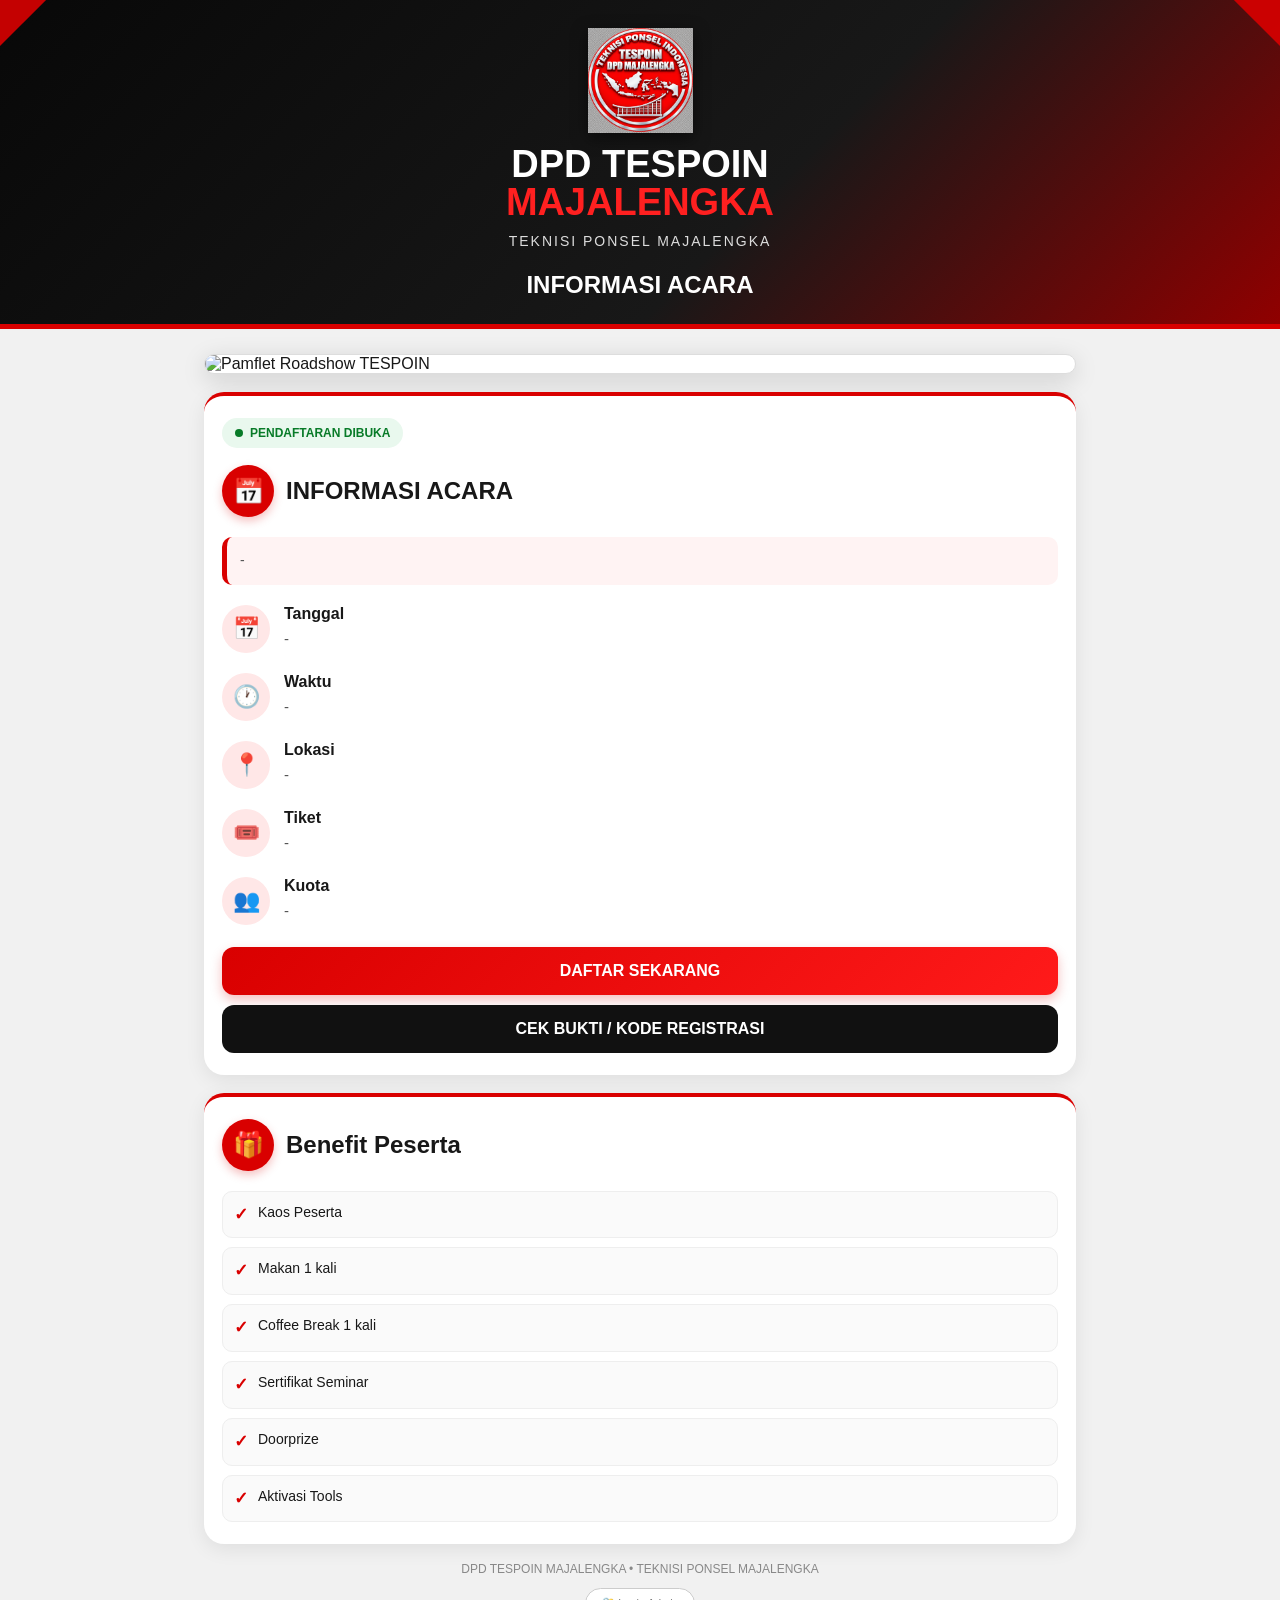
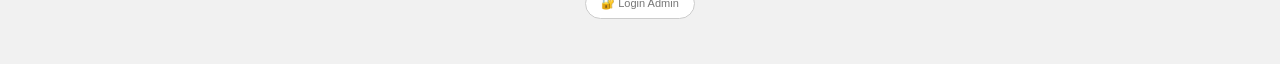
==== index.html @ fd35db68 "Add files via upload" ====
<!DOCTYPE html>
<html lang="id">
<head>
<meta charset="UTF-8">
<meta name="viewport" content="width=device-width,initial-scale=1.0">
<title>DPD TESPOIN MAJALENGKA</title>
<style>
:root{
  --merah:#d90000;
  --merah2:#ff1a1a;
  --merah-gelap:#a80000;
  --hitam:#111111;
  --putih:#ffffff;
  --abu:#f3f3f3;
  --abu2:#e5e5e5;
  --teks:#181818;
}
*{box-sizing:border-box;margin:0;padding:0}
body{font-family:Arial,Helvetica,sans-serif;background:#f1f1f1;color:var(--teks)}
.hero{
  background:linear-gradient(135deg,#080808 0%,#181818 60%,#900000 100%);
  color:#fff;text-align:center;padding:28px 15px 25px;position:relative;
  overflow:hidden;border-bottom:5px solid var(--merah);
}
.hero:before,.hero:after{
  content:"";position:absolute;width:150px;height:150px;background:var(--merah);
  opacity:.9;transform:rotate(45deg)
}
.hero:before{left:-115px;top:-95px}
.hero:after{right:-115px;top:-95px}
.hero-content{position:relative;z-index:2}
.logo{width:105px;height:105px;object-fit:contain;display:block;margin:auto;filter:drop-shadow(0 5px 8px rgba(0,0,0,.5))}
.nama{margin-top:12px;font-size:38px;font-weight:900;line-height:1}
.nama span{color:#ff2020}
.sub{margin-top:12px;font-size:14px;letter-spacing:2px;color:#ddd}
.hero-title{margin-top:22px;font-size:24px;font-weight:900;text-transform:uppercase}
.banner-wrap{max-width:900px;margin:20px auto 0;padding:0 14px}
.banner{background:#fff;border-radius:18px;overflow:hidden;box-shadow:0 6px 25px rgba(0,0,0,.15);border:1px solid #ddd}
.banner img{width:100%;height:auto;display:block}
.container{max-width:900px;margin:auto;padding:18px 14px 45px}
.card{background:#fff;border-radius:20px;padding:22px 18px;box-shadow:0 5px 20px rgba(0,0,0,.08);border-top:4px solid var(--merah)}
.status{display:inline-flex;align-items:center;gap:7px;padding:8px 13px;border-radius:30px;background:#e9f8ee;color:#087b28;font-size:12px;font-weight:900;margin-bottom:17px}
.status.tutup{background:#ffe3e3;color:#b00000}
.dot{width:8px;height:8px;border-radius:50%;background:currentColor}
.title{display:flex;align-items:center;gap:12px;margin-bottom:20px}
.icon-title{width:52px;height:52px;min-width:52px;border-radius:50%;background:var(--merah);color:#fff;display:flex;align-items:center;justify-content:center;font-size:25px;box-shadow:0 4px 10px rgba(217,0,0,.25)}
.title h2{font-size:24px;font-weight:900}
.desc{background:#fff3f3;border-left:5px solid var(--merah);border-radius:10px;padding:13px;margin-bottom:20px;color:#555;line-height:1.55;font-size:14px}
.item{display:flex;gap:14px;margin:20px 0}
.icon{width:48px;height:48px;min-width:48px;border-radius:50%;background:#ffe7e7;color:var(--merah);display:flex;align-items:center;justify-content:center;font-size:22px}
.label{font-size:16px;font-weight:800;margin-bottom:5px}
.value{font-size:15px;color:#555;line-height:1.5;word-break:break-word}
.btn{display:block;width:100%;padding:15px;margin-top:22px;border-radius:12px;text-align:center;text-decoration:none;font-weight:900;font-size:16px;background:linear-gradient(135deg,var(--merah),var(--merah2));color:#fff;box-shadow:0 5px 12px rgba(217,0,0,.25);transition:.2s}
.btn:hover{transform:translateY(-2px);box-shadow:0 7px 16px rgba(217,0,0,.35)}
.btn.dark{background:#111;color:#fff;margin-top:10px;box-shadow:none}
.btn.disabled{background:#ccc;color:#777;pointer-events:none;box-shadow:none}
.benefits{display:grid;gap:9px}
.benefit{display:flex;gap:10px;background:#fafafa;border:1px solid #eee;border-radius:10px;padding:11px;font-size:14px;line-height:1.4}
.benefit:hover{border-color:#ffb0b0;background:#fff7f7}
.check{color:var(--merah);font-weight:900;font-size:17px}
.footer{text-align:center;color:#888;font-size:12px;margin-top:18px}
.admin-login{
  display:inline-block;margin-top:12px;padding:8px 15px;border:1px solid #ccc;
  border-radius:20px;color:#777;background:#fff;text-decoration:none;font-size:11px;
}
.admin-login:hover{color:#d90000;border-color:#d90000}
@media(max-width:600px){
  .hero{padding:22px 12px 22px}.logo{width:90px;height:90px}.nama{font-size:29px}
  .sub{font-size:11px;letter-spacing:1.5px}.hero-title{font-size:20px;margin-top:18px}
  .banner-wrap{margin-top:14px;padding:0 10px}.banner{border-radius:14px}
  .container{padding:14px 10px 35px}.card{padding:18px 14px;border-radius:17px}
  .title h2{font-size:20px}.icon-title{width:46px;height:46px;min-width:46px;font-size:22px}
  .item{gap:11px;margin:17px 0}.icon{width:44px;height:44px;min-width:44px;font-size:20px}
  .label{font-size:15px}.value{font-size:14px}.btn{font-size:15px;padding:14px}
}
@media(min-width:601px){.banner-wrap{margin-top:25px}.banner{border-radius:20px}}
@media(max-width:360px){
  .nama{font-size:25px}.title h2{font-size:18px}.item{gap:9px}.value{font-size:13px}
}
</style>
</head>

<body>

<header class="hero">
  <div class="hero-content">
    <img src="logoteknisi.png" class="logo" alt="Logo TESPOIN">
    <div class="nama">DPD TESPOIN<br><span>MAJALENGKA</span></div>
    <div class="sub">TEKNISI PONSEL MAJALENGKA</div>
    <div class="hero-title">INFORMASI ACARA</div>
  </div>
</header>

<div class="banner-wrap">
  <div class="banner">
    <img src="poster-roadshow.jpg" alt="Pamflet Roadshow TESPOIN">
  </div>
</div>

<main class="container">

<section class="card">

  <div id="status" class="status">
    <span class="dot"></span>
    <span id="statusText">PENDAFTARAN DIBUKA</span>
  </div>

  <div class="title">
    <div class="icon-title">📅</div>
    <h2 id="judulAcara">INFORMASI ACARA</h2>
  </div>

  <div id="deskripsi" class="desc">
    -
  </div>

  <div class="item">
    <div class="icon">📅</div>
    <div><div class="label">Tanggal</div><div id="tanggal" class="value">-</div></div>
  </div>

  <div class="item">
    <div class="icon">🕐</div>
    <div><div class="label">Waktu</div><div id="waktu" class="value">-</div></div>
  </div>

  <div class="item">
    <div class="icon">📍</div>
    <div><div class="label">Lokasi</div><div id="lokasi" class="value">-</div></div>
  </div>

  <div class="item">
    <div class="icon">🎟️</div>
    <div><div class="label">Tiket</div><div id="harga" class="value">-</div></div>
  </div>

  <div class="item">
    <div class="icon">👥</div>
    <div><div class="label">Kuota</div><div id="kuota" class="value">-</div></div>
  </div>

  <a href="registrasi.html" id="btnDaftar" class="btn">DAFTAR SEKARANG</a>
  <a href="bukti.html" class="btn dark">CEK BUKTI / KODE REGISTRASI</a>

</section>

<section class="card" style="margin-top:18px">
  <div class="title">
    <div class="icon-title">🎁</div>
    <h2>Benefit Peserta</h2>
  </div>

  <div id="benefit" class="benefits">
    <div class="benefit"><span class="check">✓</span><span>Kaos Peserta</span></div>
    <div class="benefit"><span class="check">✓</span><span>Makan 1 kali</span></div>
    <div class="benefit"><span class="check">✓</span><span>Coffee Break 1 kali</span></div>
    <div class="benefit"><span class="check">✓</span><span>Sertifikat Seminar</span></div>
    <div class="benefit"><span class="check">✓</span><span>Doorprize</span></div>
    <div class="benefit"><span class="check">✓</span><span>Aktivasi Tools</span></div>
  </div>
</section>

<footer class="footer">
  DPD TESPOIN MAJALENGKA • TEKNISI PONSEL MAJALENGKA
  <br>
  <a href="login.html" class="admin-login">🔐 Login Admin</a>
</footer>

</main>

<script>
const API_URL='https://script.google.com/macros/s/AKfycbxPM09axMCDYVMpMjGya5aoCDIhcs5MrcdeP0AlGB2BSzH8a2NigppNmAjV3lSH0-XH/exec';

function rupiah(v){
  const n=Number(String(v??'').replace(/[^\d]/g,''))||0;
  return 'Rp '+n.toLocaleString('id-ID');
}
function fmtDate(v){
  if(!v)return '-';
  const s=String(v);
  if(/^\d{4}-\d{2}-\d{2}$/.test(s)){
    const [y,m,d]=s.split('-');
    return d+'/'+m+'/'+y;
  }
  return s;
}
function escapeHtml(s){
  return String(s??'').replace(/[&<>"']/g,m=>({'&':'&amp;','<':'&lt;','>':'&gt;','"':'&quot;',"'":'&#039;'}[m]));
}
function tampilkanPengaturan(data){
  if(!data)return;
  document.getElementById('judulAcara').textContent=data.judul||'INFORMASI ACARA';
  document.getElementById('deskripsi').textContent=data.deskripsi||'-';
  document.getElementById('tanggal').textContent=fmtDate(data.tanggalAcara||data.tanggal);
  document.getElementById('waktu').textContent=data.waktu||'-';
  document.getElementById('lokasi').textContent=data.lokasi||'-';

  const harga=[];
  if(Number(data.tier1Harga)>0) harga.push('TIER 1: '+rupiah(data.tier1Harga)+' ('+fmtDate(data.tier1Mulai)+' - '+fmtDate(data.tier1Selesai)+')');
  if(Number(data.tier2Harga)>0) harga.push('TIER 2: '+rupiah(data.tier2Harga)+' ('+fmtDate(data.tier2Mulai)+' - '+fmtDate(data.tier2Selesai)+')');
  if(Number(data.tier3Harga)>0) harga.push('TIER 3: '+rupiah(data.tier3Harga)+' ('+fmtDate(data.tier3Mulai)+' - '+fmtDate(data.tier3Selesai)+')');
  if(Number(data.codHarga)>0) harga.push('COD HARI ACARA: '+rupiah(data.codHarga));
  document.getElementById('harga').innerHTML=harga.length?harga.map(escapeHtml).join('<br>'):'-';

  const q=document.getElementById('kuota');
  if(q) q.parentElement.style.display='none';

  const box=document.getElementById('benefit');
  const items=String(data.benefit||'').split(/[,;\n]+/).map(x=>x.trim()).filter(Boolean);
  box.innerHTML=items.length?items.map(x=>'<div class="benefit"><span class="check">✓</span><span>'+escapeHtml(x)+'</span></div>').join(''):'<div class="benefit"><span class="check">-</span><span>Benefit belum diatur.</span></div>';

  const status=String(data.statusPendaftaran||'DIBUKA').toUpperCase();
  const badge=document.getElementById('status'), text=document.getElementById('statusText'), btn=document.getElementById('btnDaftar');
  if(status==='DITUTUP'){
    badge.classList.add('tutup');text.textContent='PENDAFTARAN DITUTUP';btn.classList.add('disabled');btn.textContent='PENDAFTARAN DITUTUP';
  }else{
    badge.classList.remove('tutup');text.textContent='PENDAFTARAN DIBUKA';btn.classList.remove('disabled');btn.textContent='DAFTAR SEKARANG';
  }
}
async function loadPengaturan(){
  try{
    const r=await fetch(API_URL+'?action=pengaturan&_='+Date.now(),{cache:'no-store'});
    const d=await r.json();
    if(d.ok)tampilkanPengaturan(d.pengaturan||{});
  }catch(e){console.error('Pengaturan:',e);}
}
loadPengaturan();
</script>

</body>
</html>
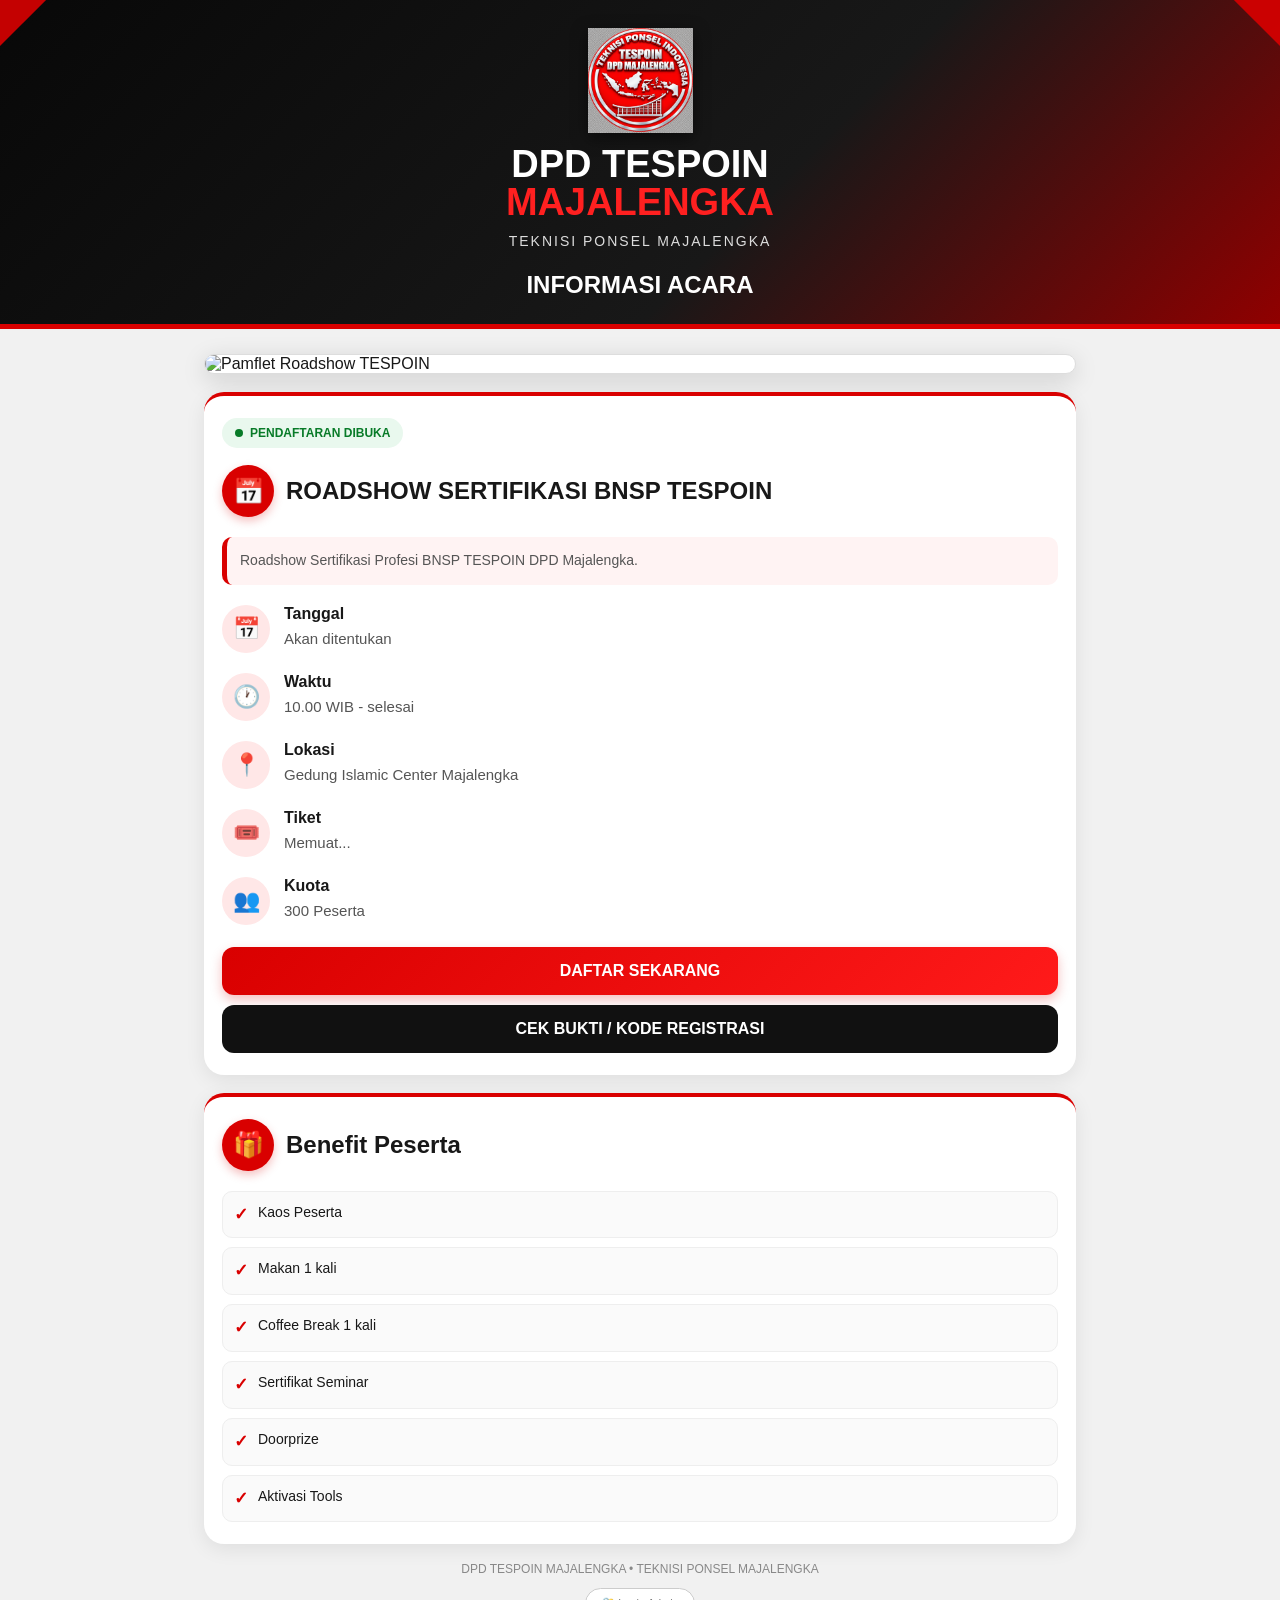
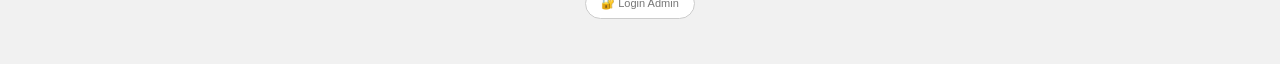
==== commit 6e0877e3: "Add files via upload" ====
--- a/index.html
+++ b/index.html
@@ -108,36 +108,36 @@
 
   <div class="title">
     <div class="icon-title">📅</div>
-    <h2 id="judulAcara">INFORMASI ACARA</h2>
+    <h2 id="judulAcara">ROADSHOW SERTIFIKASI BNSP TESPOIN</h2>
   </div>
 
   <div id="deskripsi" class="desc">
-    -
+    Roadshow Sertifikasi Profesi BNSP TESPOIN DPD Majalengka.
   </div>
 
   <div class="item">
     <div class="icon">📅</div>
-    <div><div class="label">Tanggal</div><div id="tanggal" class="value">-</div></div>
+    <div><div class="label">Tanggal</div><div id="tanggal" class="value">Akan ditentukan</div></div>
   </div>
 
   <div class="item">
     <div class="icon">🕐</div>
-    <div><div class="label">Waktu</div><div id="waktu" class="value">-</div></div>
+    <div><div class="label">Waktu</div><div id="waktu" class="value">10.00 WIB - selesai</div></div>
   </div>
 
   <div class="item">
     <div class="icon">📍</div>
-    <div><div class="label">Lokasi</div><div id="lokasi" class="value">-</div></div>
+    <div><div class="label">Lokasi</div><div id="lokasi" class="value">Gedung Islamic Center Majalengka</div></div>
   </div>
 
   <div class="item">
     <div class="icon">🎟️</div>
-    <div><div class="label">Tiket</div><div id="harga" class="value">-</div></div>
+    <div><div class="label">Tiket</div><div id="harga" class="value">Memuat...</div></div>
   </div>
 
   <div class="item">
     <div class="icon">👥</div>
-    <div><div class="label">Kuota</div><div id="kuota" class="value">-</div></div>
+    <div><div class="label">Kuota</div><div id="kuota" class="value">300 Peserta</div></div>
   </div>
 
   <a href="registrasi.html" id="btnDaftar" class="btn">DAFTAR SEKARANG</a>
@@ -170,62 +170,77 @@
 </main>
 
 <script>
-const API_URL='https://script.google.com/macros/s/AKfycbxPM09axMCDYVMpMjGya5aoCDIhcs5MrcdeP0AlGB2BSzH8a2NigppNmAjV3lSH0-XH/exec';
-
-function rupiah(v){
-  const n=Number(String(v??'').replace(/[^\d]/g,''))||0;
-  return 'Rp '+n.toLocaleString('id-ID');
-}
-function fmtDate(v){
-  if(!v)return '-';
-  const s=String(v);
-  if(/^\d{4}-\d{2}-\d{2}$/.test(s)){
-    const [y,m,d]=s.split('-');
-    return d+'/'+m+'/'+y;
+function tampilkanPengaturan(data){
+  if(!data) return;
+
+  document.getElementById('judulAcara').textContent =
+    data.judulAcara || 'INFORMASI ACARA';
+
+  document.getElementById('deskripsi').textContent =
+    data.deskripsi || '';
+
+  document.getElementById('tanggal').textContent =
+    data.tanggal || '-';
+
+  document.getElementById('waktu').textContent =
+    data.waktu || '-';
+
+  document.getElementById('lokasi').textContent =
+    data.lokasi || '-';
+
+  if(data.hargaTiket !== undefined && data.hargaTiket !== null && data.hargaTiket !== ''){
+    const n = Number(String(data.hargaTiket).replace(/[^0-9]/g,''));
+    document.getElementById('harga').textContent =
+      n ? 'Rp ' + n.toLocaleString('id-ID') : '-';
+  }else{
+    document.getElementById('harga').textContent = '-';
   }
-  return s;
-}
+
+  document.getElementById('kuota').textContent =
+    data.kuota || '-';
+
+  const box = document.getElementById('benefit');
+
+  const items = String(data.benefit || '')
+    .split(/[,;\n]+/)
+    .map(x => x.trim())
+    .filter(Boolean);
+
+  if(items.length){
+    box.innerHTML = items.map(x => `
+      <div class="benefit">
+        <span class="check">✓</span>
+        <span>${escapeHtml(x)}</span>
+      </div>
+    `).join('');
+  }
+
+  const status = String(data.statusPendaftaran || 'DIBUKA').toUpperCase();
+  const badge = document.getElementById('status');
+  const text = document.getElementById('statusText');
+  const btn = document.getElementById('btnDaftar');
+
+  if(status === 'DITUTUP'){
+    badge.classList.add('tutup');
+    text.textContent = 'PENDAFTARAN DITUTUP';
+    btn.classList.add('disabled');
+    btn.textContent = 'PENDAFTARAN DITUTUP';
+  }else{
+    badge.classList.remove('tutup');
+    text.textContent = 'PENDAFTARAN DIBUKA';
+    btn.classList.remove('disabled');
+    btn.textContent = 'DAFTAR SEKARANG';
+  }
+}
+
 function escapeHtml(s){
-  return String(s??'').replace(/[&<>"']/g,m=>({'&':'&amp;','<':'&lt;','>':'&gt;','"':'&quot;',"'":'&#039;'}[m]));
-}
-function tampilkanPengaturan(data){
-  if(!data)return;
-  document.getElementById('judulAcara').textContent=data.judul||'INFORMASI ACARA';
-  document.getElementById('deskripsi').textContent=data.deskripsi||'-';
-  document.getElementById('tanggal').textContent=fmtDate(data.tanggalAcara||data.tanggal);
-  document.getElementById('waktu').textContent=data.waktu||'-';
-  document.getElementById('lokasi').textContent=data.lokasi||'-';
-
-  const harga=[];
-  if(Number(data.tier1Harga)>0) harga.push('TIER 1: '+rupiah(data.tier1Harga)+' ('+fmtDate(data.tier1Mulai)+' - '+fmtDate(data.tier1Selesai)+')');
-  if(Number(data.tier2Harga)>0) harga.push('TIER 2: '+rupiah(data.tier2Harga)+' ('+fmtDate(data.tier2Mulai)+' - '+fmtDate(data.tier2Selesai)+')');
-  if(Number(data.tier3Harga)>0) harga.push('TIER 3: '+rupiah(data.tier3Harga)+' ('+fmtDate(data.tier3Mulai)+' - '+fmtDate(data.tier3Selesai)+')');
-  if(Number(data.codHarga)>0) harga.push('COD HARI ACARA: '+rupiah(data.codHarga));
-  document.getElementById('harga').innerHTML=harga.length?harga.map(escapeHtml).join('<br>'):'-';
-
-  const q=document.getElementById('kuota');
-  if(q) q.parentElement.style.display='none';
-
-  const box=document.getElementById('benefit');
-  const items=String(data.benefit||'').split(/[,;\n]+/).map(x=>x.trim()).filter(Boolean);
-  box.innerHTML=items.length?items.map(x=>'<div class="benefit"><span class="check">✓</span><span>'+escapeHtml(x)+'</span></div>').join(''):'<div class="benefit"><span class="check">-</span><span>Benefit belum diatur.</span></div>';
-
-  const status=String(data.statusPendaftaran||'DIBUKA').toUpperCase();
-  const badge=document.getElementById('status'), text=document.getElementById('statusText'), btn=document.getElementById('btnDaftar');
-  if(status==='DITUTUP'){
-    badge.classList.add('tutup');text.textContent='PENDAFTARAN DITUTUP';btn.classList.add('disabled');btn.textContent='PENDAFTARAN DITUTUP';
-  }else{
-    badge.classList.remove('tutup');text.textContent='PENDAFTARAN DIBUKA';btn.classList.remove('disabled');btn.textContent='DAFTAR SEKARANG';
-  }
-}
-async function loadPengaturan(){
-  try{
-    const r=await fetch(API_URL+'?action=pengaturan&_='+Date.now(),{cache:'no-store'});
-    const d=await r.json();
-    if(d.ok)tampilkanPengaturan(d.pengaturan||{});
-  }catch(e){console.error('Pengaturan:',e);}
-}
-loadPengaturan();
+  return String(s)
+    .replace(/&/g,'&amp;')
+    .replace(/</g,'&lt;')
+    .replace(/>/g,'&gt;')
+    .replace(/"/g,'&quot;')
+    .replace(/'/g,'&#039;');
+}
 </script>
 
 </body>
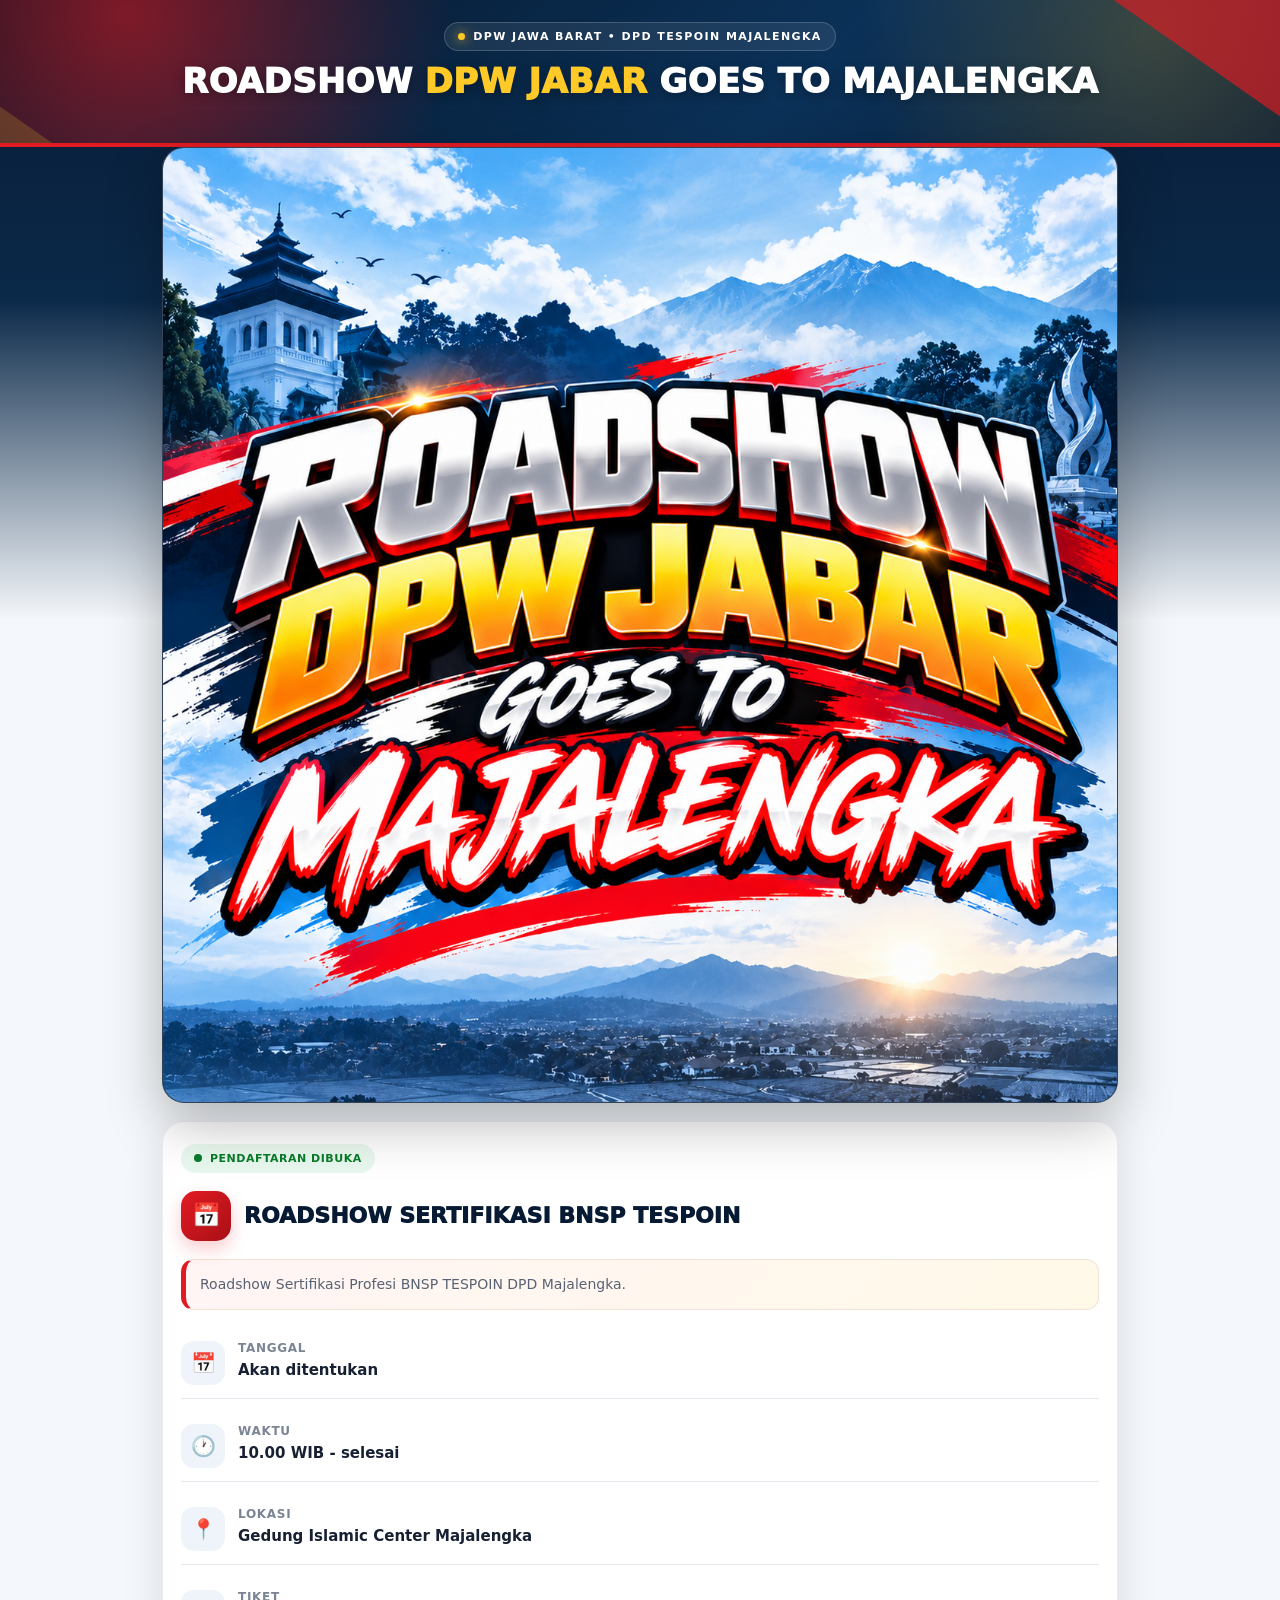
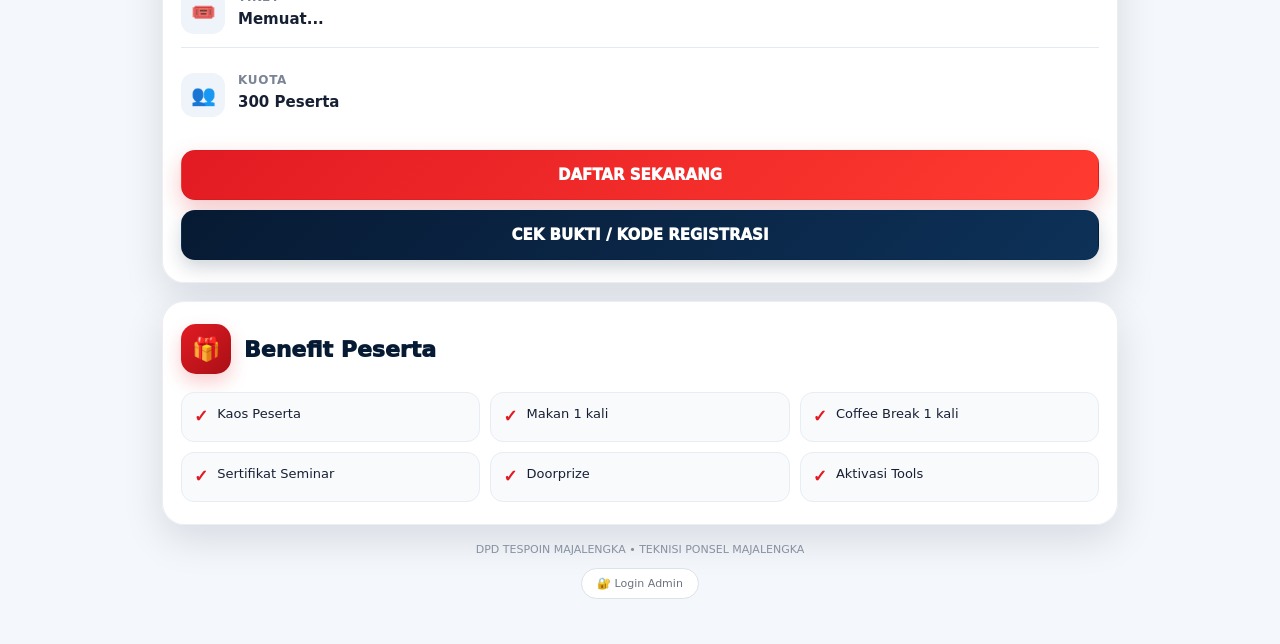
==== commit 20aef8eb: "Update index.html" ====
--- a/index.html
+++ b/index.html
@@ -6,76 +6,150 @@
 <title>DPD TESPOIN MAJALENGKA</title>
 <style>
 :root{
-  --merah:#d90000;
-  --merah2:#ff1a1a;
-  --merah-gelap:#a80000;
-  --hitam:#111111;
-  --putih:#ffffff;
-  --abu:#f3f3f3;
-  --abu2:#e5e5e5;
-  --teks:#181818;
+  --navy:#071a33;
+  --navy2:#0d3158;
+  --red:#e21b23;
+  --red2:#ff3b30;
+  --gold:#ffca28;
+  --gold2:#ff9800;
+  --white:#fff;
+  --soft:#f4f7fb;
+  --text:#172033;
+  --muted:#667085;
+  --line:#e5eaf1;
+  --shadow:0 14px 40px rgba(7,26,51,.12);
 }
 *{box-sizing:border-box;margin:0;padding:0}
-body{font-family:Arial,Helvetica,sans-serif;background:#f1f1f1;color:var(--teks)}
+html{scroll-behavior:smooth}
+body{
+  font-family:Inter,system-ui,-apple-system,BlinkMacSystemFont,"Segoe UI",Arial,sans-serif;
+  background:linear-gradient(180deg,#071a33 0,#0b2949 300px,#f4f7fb 620px);
+  color:var(--text);min-height:100vh
+}
 .hero{
-  background:linear-gradient(135deg,#080808 0%,#181818 60%,#900000 100%);
-  color:#fff;text-align:center;padding:28px 15px 25px;position:relative;
-  overflow:hidden;border-bottom:5px solid var(--merah);
+  position:relative;overflow:hidden;color:#fff;
+  padding:22px 14px 28px;
+  background:
+    radial-gradient(circle at 10% 10%,rgba(226,27,35,.55),transparent 28%),
+    radial-gradient(circle at 90% 20%,rgba(255,202,40,.20),transparent 25%),
+    linear-gradient(135deg,#041426,#0b3158 62%,#081d38);
+  border-bottom:4px solid var(--red);
 }
 .hero:before,.hero:after{
-  content:"";position:absolute;width:150px;height:150px;background:var(--merah);
-  opacity:.9;transform:rotate(45deg)
-}
-.hero:before{left:-115px;top:-95px}
-.hero:after{right:-115px;top:-95px}
-.hero-content{position:relative;z-index:2}
-.logo{width:105px;height:105px;object-fit:contain;display:block;margin:auto;filter:drop-shadow(0 5px 8px rgba(0,0,0,.5))}
-.nama{margin-top:12px;font-size:38px;font-weight:900;line-height:1}
-.nama span{color:#ff2020}
-.sub{margin-top:12px;font-size:14px;letter-spacing:2px;color:#ddd}
-.hero-title{margin-top:22px;font-size:24px;font-weight:900;text-transform:uppercase}
-.banner-wrap{max-width:900px;margin:20px auto 0;padding:0 14px}
-.banner{background:#fff;border-radius:18px;overflow:hidden;box-shadow:0 6px 25px rgba(0,0,0,.15);border:1px solid #ddd}
+  content:"";position:absolute;pointer-events:none;opacity:.65
+}
+.hero:before{
+  width:240px;height:240px;right:-120px;top:-150px;
+  background:var(--red);transform:rotate(35deg)
+}
+.hero:after{
+  width:190px;height:190px;left:-130px;bottom:-150px;
+  background:var(--gold);transform:rotate(35deg);opacity:.18
+}
+.hero-content{position:relative;z-index:2;max-width:980px;margin:auto;text-align:center}
+.hero-label{
+  display:inline-flex;align-items:center;gap:8px;
+  padding:7px 13px;border:1px solid rgba(255,255,255,.18);
+  border-radius:999px;background:rgba(255,255,255,.08);
+  font-size:11px;font-weight:800;letter-spacing:1.4px;
+  text-transform:uppercase;margin-bottom:13px
+}
+.hero-label span{width:7px;height:7px;border-radius:50%;background:var(--gold);box-shadow:0 0 12px var(--gold)}
+.hero-title{
+  font-size:clamp(22px,4vw,34px);font-weight:950;
+  text-transform:uppercase;letter-spacing:.3px;line-height:1.05;
+  margin:0 0 15px;text-shadow:0 3px 12px rgba(0,0,0,.3)
+}
+.hero-title span{color:var(--gold)}
+.banner-wrap{max-width:980px;margin:0 auto;padding:0 12px;position:relative;z-index:5}
+.banner{
+  background:#071a33;border-radius:22px;overflow:hidden;
+  border:1px solid rgba(255,255,255,.18);
+  box-shadow:0 20px 55px rgba(0,0,0,.28)
+}
 .banner img{width:100%;height:auto;display:block}
-.container{max-width:900px;margin:auto;padding:18px 14px 45px}
-.card{background:#fff;border-radius:20px;padding:22px 18px;box-shadow:0 5px 20px rgba(0,0,0,.08);border-top:4px solid var(--merah)}
-.status{display:inline-flex;align-items:center;gap:7px;padding:8px 13px;border-radius:30px;background:#e9f8ee;color:#087b28;font-size:12px;font-weight:900;margin-bottom:17px}
-.status.tutup{background:#ffe3e3;color:#b00000}
+.container{max-width:980px;margin:auto;padding:18px 12px 45px}
+.card{
+  background:rgba(255,255,255,.97);border-radius:22px;padding:22px 18px;
+  box-shadow:var(--shadow);border:1px solid rgba(7,26,51,.07);
+  margin-bottom:18px;overflow:hidden
+}
+.status{
+  display:inline-flex;align-items:center;gap:8px;padding:8px 13px;
+  border-radius:999px;background:#e9f8ee;color:#087b28;
+  font-size:11px;font-weight:900;letter-spacing:.5px;margin-bottom:18px
+}
+.status.tutup{background:#ffe8e8;color:#b00000}
 .dot{width:8px;height:8px;border-radius:50%;background:currentColor}
-.title{display:flex;align-items:center;gap:12px;margin-bottom:20px}
-.icon-title{width:52px;height:52px;min-width:52px;border-radius:50%;background:var(--merah);color:#fff;display:flex;align-items:center;justify-content:center;font-size:25px;box-shadow:0 4px 10px rgba(217,0,0,.25)}
-.title h2{font-size:24px;font-weight:900}
-.desc{background:#fff3f3;border-left:5px solid var(--merah);border-radius:10px;padding:13px;margin-bottom:20px;color:#555;line-height:1.55;font-size:14px}
-.item{display:flex;gap:14px;margin:20px 0}
-.icon{width:48px;height:48px;min-width:48px;border-radius:50%;background:#ffe7e7;color:var(--merah);display:flex;align-items:center;justify-content:center;font-size:22px}
-.label{font-size:16px;font-weight:800;margin-bottom:5px}
-.value{font-size:15px;color:#555;line-height:1.5;word-break:break-word}
-.btn{display:block;width:100%;padding:15px;margin-top:22px;border-radius:12px;text-align:center;text-decoration:none;font-weight:900;font-size:16px;background:linear-gradient(135deg,var(--merah),var(--merah2));color:#fff;box-shadow:0 5px 12px rgba(217,0,0,.25);transition:.2s}
-.btn:hover{transform:translateY(-2px);box-shadow:0 7px 16px rgba(217,0,0,.35)}
-.btn.dark{background:#111;color:#fff;margin-top:10px;box-shadow:none}
-.btn.disabled{background:#ccc;color:#777;pointer-events:none;box-shadow:none}
-.benefits{display:grid;gap:9px}
-.benefit{display:flex;gap:10px;background:#fafafa;border:1px solid #eee;border-radius:10px;padding:11px;font-size:14px;line-height:1.4}
-.benefit:hover{border-color:#ffb0b0;background:#fff7f7}
-.check{color:var(--merah);font-weight:900;font-size:17px}
-.footer{text-align:center;color:#888;font-size:12px;margin-top:18px}
+.title{display:flex;align-items:center;gap:13px;margin-bottom:18px}
+.icon-title{
+  width:50px;height:50px;min-width:50px;border-radius:15px;
+  background:linear-gradient(135deg,var(--red),#a90f16);color:#fff;
+  display:flex;align-items:center;justify-content:center;font-size:23px;
+  box-shadow:0 8px 18px rgba(226,27,35,.22)
+}
+.title h2{font-size:22px;font-weight:950;line-height:1.15;color:var(--navy)}
+.desc{
+  background:linear-gradient(135deg,#fff5f5,#fff9e8);
+  border:1px solid #f2e1d5;border-left:5px solid var(--red);
+  border-radius:13px;padding:14px;margin-bottom:18px;
+  color:#596273;line-height:1.55;font-size:14px
+}
+.item{
+  display:flex;gap:13px;margin:12px 0;padding:13px 0;
+  border-bottom:1px solid var(--line)
+}
+.item:last-of-type{border-bottom:0}
+.icon{
+  width:44px;height:44px;min-width:44px;border-radius:13px;
+  background:#eef4fa;color:var(--navy2);display:flex;
+  align-items:center;justify-content:center;font-size:20px
+}
+.label{font-size:12px;font-weight:800;text-transform:uppercase;letter-spacing:.7px;color:#7a8494;margin-bottom:4px}
+.value{font-size:15px;color:var(--text);font-weight:650;line-height:1.5;word-break:break-word}
+.btn{
+  display:block;width:100%;padding:15px;margin-top:20px;border-radius:14px;
+  text-align:center;text-decoration:none;font-weight:950;font-size:15px;
+  background:linear-gradient(135deg,var(--red),var(--red2));color:#fff;
+  box-shadow:0 9px 22px rgba(226,27,35,.25);transition:.2s;
+  border:1px solid rgba(0,0,0,.05)
+}
+.btn:hover{transform:translateY(-2px);box-shadow:0 13px 28px rgba(226,27,35,.3)}
+.btn.dark{
+  background:linear-gradient(135deg,var(--navy),var(--navy2));
+  color:#fff;margin-top:10px;box-shadow:0 8px 18px rgba(7,26,51,.18)
+}
+.btn.disabled{background:#d8dde5;color:#7b8492;pointer-events:none;box-shadow:none}
+.benefits{display:grid;grid-template-columns:repeat(2,minmax(0,1fr));gap:10px}
+.benefit{
+  display:flex;align-items:flex-start;gap:9px;
+  background:#f8fafc;border:1px solid #e8edf3;border-radius:13px;
+  padding:12px;font-size:13px;line-height:1.4;transition:.2s
+}
+.benefit:hover{border-color:#f0b9bd;background:#fff7f7;transform:translateY(-1px)}
+.check{color:var(--red);font-weight:950;font-size:17px}
+.footer{text-align:center;color:#8791a1;font-size:11px;margin-top:6px}
 .admin-login{
-  display:inline-block;margin-top:12px;padding:8px 15px;border:1px solid #ccc;
-  border-radius:20px;color:#777;background:#fff;text-decoration:none;font-size:11px;
-}
-.admin-login:hover{color:#d90000;border-color:#d90000}
+  display:inline-block;margin-top:12px;padding:8px 15px;border:1px solid #dce2ea;
+  border-radius:999px;color:#6b7280;background:#fff;text-decoration:none;font-size:11px
+}
+.admin-login:hover{color:var(--red);border-color:#e9a1a5}
 @media(max-width:600px){
-  .hero{padding:22px 12px 22px}.logo{width:90px;height:90px}.nama{font-size:29px}
-  .sub{font-size:11px;letter-spacing:1.5px}.hero-title{font-size:20px;margin-top:18px}
-  .banner-wrap{margin-top:14px;padding:0 10px}.banner{border-radius:14px}
-  .container{padding:14px 10px 35px}.card{padding:18px 14px;border-radius:17px}
-  .title h2{font-size:20px}.icon-title{width:46px;height:46px;min-width:46px;font-size:22px}
-  .item{gap:11px;margin:17px 0}.icon{width:44px;height:44px;min-width:44px;font-size:20px}
-  .label{font-size:15px}.value{font-size:14px}.btn{font-size:15px;padding:14px}
-}
-@media(min-width:601px){.banner-wrap{margin-top:25px}.banner{border-radius:20px}}
-@media(max-width:360px){
-  .nama{font-size:25px}.title h2{font-size:18px}.item{gap:9px}.value{font-size:13px}
+  .hero{padding:18px 10px 23px}
+  .hero-label{font-size:9px;letter-spacing:1px}
+  .hero-title{font-size:22px}
+  .banner-wrap{padding:0 9px}
+  .banner{border-radius:17px}
+  .container{padding:14px 9px 34px}
+  .card{padding:18px 14px;border-radius:18px}
+  .title h2{font-size:19px}
+  .icon-title{width:45px;height:45px;min-width:45px;font-size:20px;border-radius:13px}
+  .item{gap:10px}.icon{width:42px;height:42px;min-width:42px;font-size:18px}
+  .value{font-size:14px}.btn{font-size:14px;padding:14px}
+}
+@media(max-width:380px){.benefits{grid-template-columns:1fr}.hero-title{font-size:20px}}
+@media(min-width:601px){
+  .benefits{grid-template-columns:repeat(3,minmax(0,1fr))}
 }
 </style>
 </head>
@@ -84,16 +158,14 @@
 
 <header class="hero">
   <div class="hero-content">
-    <img src="logoteknisi.png" class="logo" alt="Logo TESPOIN">
-    <div class="nama">DPD TESPOIN<br><span>MAJALENGKA</span></div>
-    <div class="sub">TEKNISI PONSEL MAJALENGKA</div>
-    <div class="hero-title">INFORMASI ACARA</div>
+    <div class="hero-label"><span></span> DPW JAWA BARAT • DPD TESPOIN MAJALENGKA</div>
+    <div class="hero-title">ROADSHOW <span>DPW JABAR</span> GOES TO MAJALENGKA</div>
   </div>
 </header>
 
 <div class="banner-wrap">
   <div class="banner">
-    <img src="poster-roadshow.jpg" alt="Pamflet Roadshow TESPOIN">
+    <img src="judul.png" alt="Judul Roadshow DPW Jabar Goes to Majalengka">
   </div>
 </div>
 
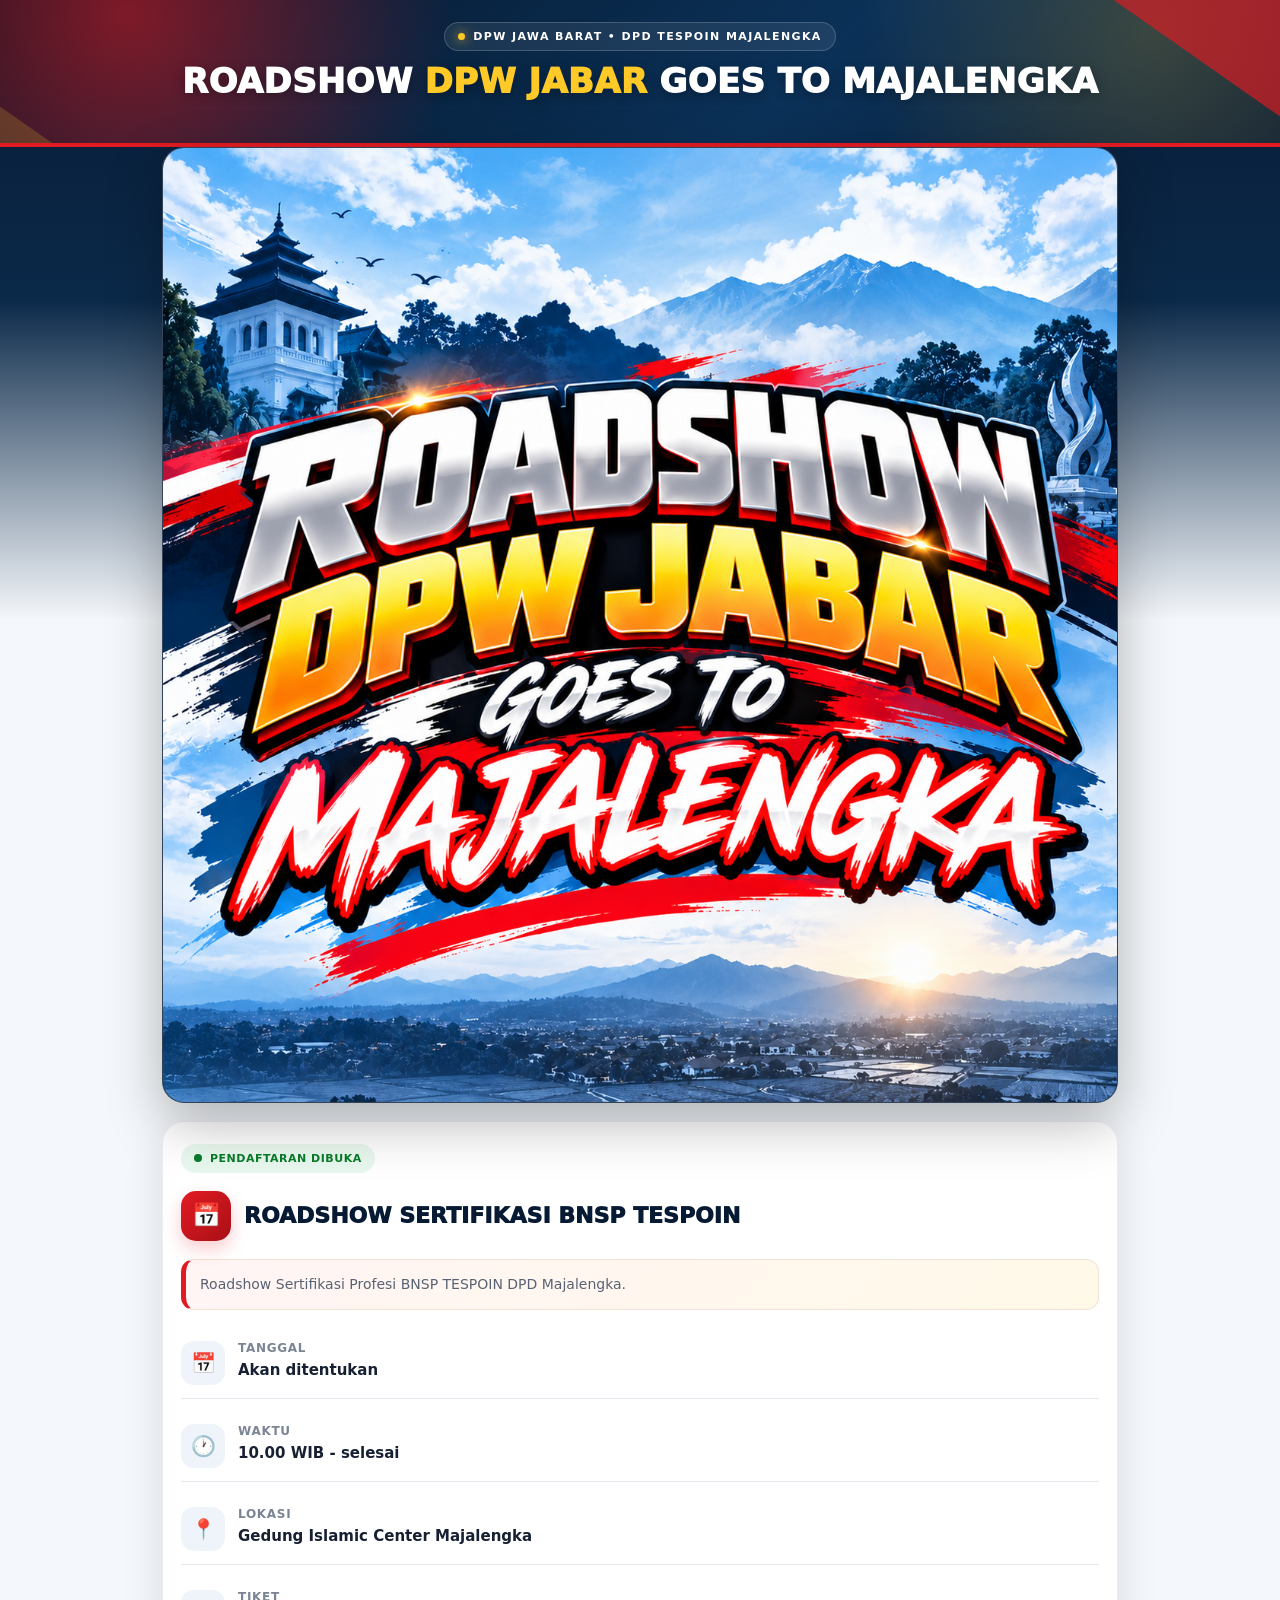
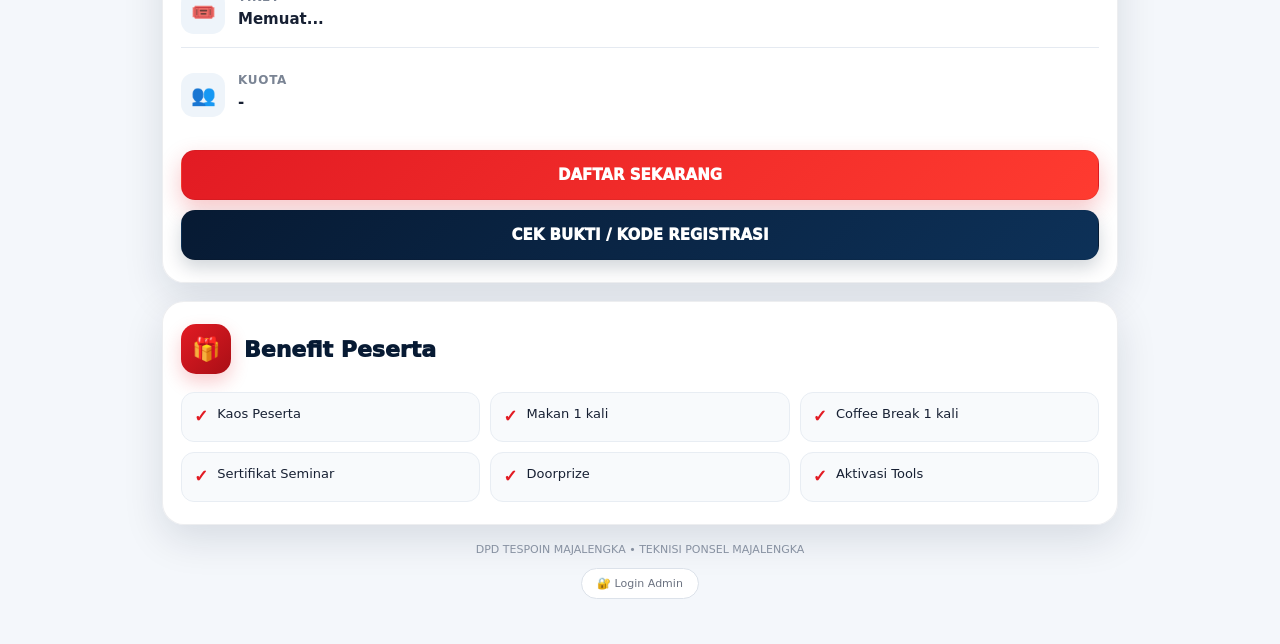
==== commit bc3291dd: "Update index.html" ====
--- a/index.html
+++ b/index.html
@@ -207,9 +207,9 @@
     <div><div class="label">Tiket</div><div id="harga" class="value">Memuat...</div></div>
   </div>
 
-  <div class="item">
+  <div class="item" id="kuotaItem">
     <div class="icon">👥</div>
-    <div><div class="label">Kuota</div><div id="kuota" class="value">300 Peserta</div></div>
+    <div><div class="label">Kuota</div><div id="kuota" class="value">-</div></div>
   </div>
 
   <a href="registrasi.html" id="btnDaftar" class="btn">DAFTAR SEKARANG</a>
@@ -242,17 +242,50 @@
 </main>
 
 <script>
+const API_URL = 'https://script.google.com/macros/s/AKfycbxPM09axMCDYVMpMjGya5aoCDIhcs5MrcdeP0AlGB2BSzH8a2NigppNmAjV3lSH0-XH/exec';
+
+function formatTanggal(value){
+  if(value === undefined || value === null || String(value).trim() === '') return '-';
+  const s = String(value).trim();
+
+  // Sudah berupa tanggal biasa dari pengaturan
+  if(/^\d{1,2}\s+[A-Za-zÀ-ÿ]+\s+\d{4}$/.test(s)) return s;
+
+  // Format YYYY-MM-DD
+  let m = s.match(/^(\d{4})-(\d{2})-(\d{2})$/);
+  if(m){
+    const bulan = ['Januari','Februari','Maret','April','Mei','Juni','Juli','Agustus','September','Oktober','November','Desember'];
+    return `${Number(m[3])} ${bulan[Number(m[2])-1]} ${m[1]}`;
+  }
+
+  // Date ISO dari Google Apps Script
+  m = s.match(/^(\d{4})-(\d{2})-(\d{2})T/);
+  if(m){
+    const bulan = ['Januari','Februari','Maret','April','Mei','Juni','Juli','Agustus','September','Oktober','November','Desember'];
+    return `${Number(m[3])} ${bulan[Number(m[2])-1]} ${m[1]}`;
+  }
+
+  return s;
+}
+
+function formatRupiah(value){
+  if(value === undefined || value === null || String(value).trim() === '') return '-';
+  const raw = String(value).replace(/[^0-9]/g,'');
+  if(!raw) return '-';
+  return 'Rp ' + Number(raw).toLocaleString('id-ID');
+}
+
 function tampilkanPengaturan(data){
   if(!data) return;
 
   document.getElementById('judulAcara').textContent =
-    data.judulAcara || 'INFORMASI ACARA';
+    data.judulAcara || data.judul || 'INFORMASI ACARA';
 
   document.getElementById('deskripsi').textContent =
     data.deskripsi || '';
 
   document.getElementById('tanggal').textContent =
-    data.tanggal || '-';
+    formatTanggal(data.tanggal);
 
   document.getElementById('waktu').textContent =
     data.waktu || '-';
@@ -260,16 +293,16 @@
   document.getElementById('lokasi').textContent =
     data.lokasi || '-';
 
-  if(data.hargaTiket !== undefined && data.hargaTiket !== null && data.hargaTiket !== ''){
-    const n = Number(String(data.hargaTiket).replace(/[^0-9]/g,''));
-    document.getElementById('harga').textContent =
-      n ? 'Rp ' + n.toLocaleString('id-ID') : '-';
+  const hargaTiket = data.tiket ?? data.hargaTiket ?? data.harga;
+  document.getElementById('harga').textContent = formatRupiah(hargaTiket);
+
+  const kuotaItem = document.getElementById('kuotaItem');
+  if(data.kuota !== undefined && data.kuota !== null && String(data.kuota).trim() !== ''){
+    document.getElementById('kuota').textContent = data.kuota;
+    kuotaItem.style.display = '';
   }else{
-    document.getElementById('harga').textContent = '-';
-  }
-
-  document.getElementById('kuota').textContent =
-    data.kuota || '-';
+    kuotaItem.style.display = 'none';
+  }
 
   const box = document.getElementById('benefit');
 
@@ -305,6 +338,27 @@
   }
 }
 
+async function muatPengaturan(){
+  try{
+    const r = await fetch(API_URL + '?action=pengaturan&_=' + Date.now(), {cache:'no-store'});
+    const raw = await r.text();
+    const result = JSON.parse(raw.trim());
+
+    if(!result || result.ok === false){
+      throw new Error(result?.message || 'Gagal mengambil pengaturan.');
+    }
+
+    // Backend yang digunakan dapat mengembalikan {pengaturan:{...}}
+    // atau langsung object pengaturan. Keduanya didukung.
+    const data = result.pengaturan || result.data || result;
+    tampilkanPengaturan(data);
+  }catch(err){
+    console.error('Gagal memuat pengaturan:', err);
+  }
+}
+
+document.addEventListener('DOMContentLoaded', muatPengaturan);
+
 function escapeHtml(s){
   return String(s)
     .replace(/&/g,'&amp;')
